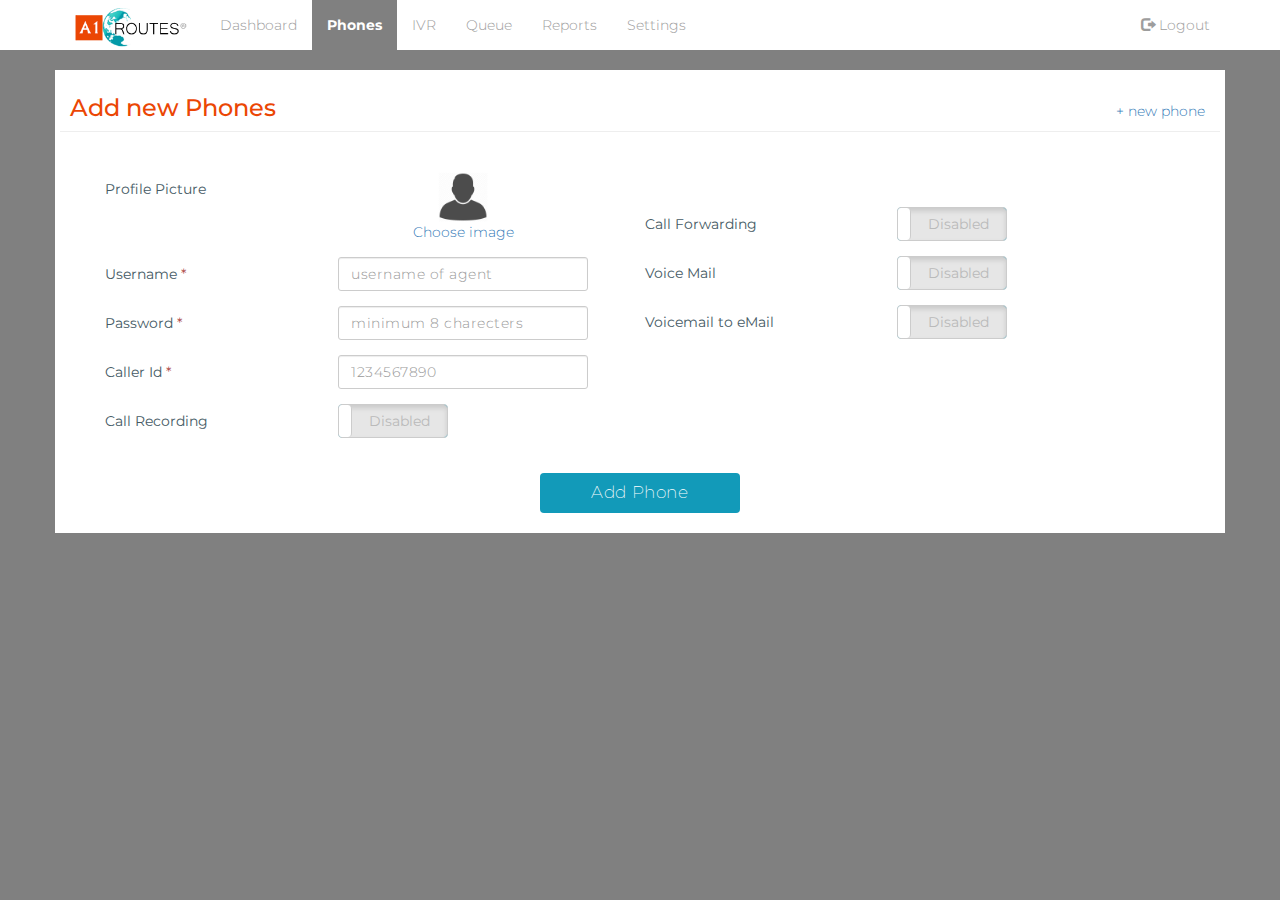
==== phones.html @ 90b737af "pbx-manager project." ====
<!DOCTYPE html>
<html lang="en">
   <head>
      <meta charset="utf-8">
      <meta name="viewport" content="width=device-width, initial-scale=1.0">
      <head>
         <title>PBX Phones</title>
         <link rel="stylesheet" type="text/css" href="assets/css/bootstrap.min.css" />
         <link rel="stylesheet" type="text/css" href="assets/font-awesome-5.0.8/css/fontawesome-all.css" />
         <link rel="stylesheet" type="text/css" href="assets/css/bootstrap-toggle.min.css"  />
         <link rel="stylesheet" type="text/css" href="assets/css/angular/angular-bootstrap-toggle.min.css" />
         <link rel="stylesheet" type="text/css" href="assets/css/base.css" />

   </head>
   <body ng-app="myAddNewPhoneApp" ng-controller="myAddNewPhoneCtrl">
      <nav class="navbar navbar-inverse navbar-default navbar-fixed-top">
         <div class="container">
            <div class="navbar-header">
               <button type="button" class="navbar-toggle" data-toggle="collapse" data-target="#myNavbar">
               <span class="icon-bar"></span>
               <span class="icon-bar"></span>
               <span class="icon-bar"></span>                        
               </button>
               <a class="navbar-brand" href="#">
               	<img src="assets/images/logo.png" alt="A1ROUTES" />
               </a>
            </div>
            <div class="collapse navbar-collapse" id="myNavbar">
               <ul class="nav navbar-nav">
                  <li><a href="javascript:void(0);">Dashboard</a></li>
                  <!-- <li class="dropdown">
                     <a class="dropdown-toggle" data-toggle="dropdown" href="#">Page 1 <span class="caret"></span></a>
                     <ul class="dropdown-menu">
                       <li><a href="#">Page 1-1</a></li>
                       <li><a href="#">Page 1-2</a></li>
                       <li><a href="#">Page 1-3</a></li>
                     </ul>
                     </li>
                     -->
                  <li class="active"><a href="javascript:void(0);">Phones</a></li>
                  <li><a href="javascript:void(0);">IVR</a></li>
                  <li><a href="javascript:void(0);">Queue</a></li>
                  <li><a href="javascript:void(0);">Reports</a></li>
                  <li><a href="javascript:void(0);">Settings</a></li>
               </ul>
               <ul class="nav navbar-nav navbar-right">
                  <!--<li><a href="#"><span class="glyphicon glyphicon-user"></span> Sign Up</a></li>-->                  
                  <li><a href="javascript:void(0);"><span class="glyphicon glyphicon-log-out"></span> Logout</a></li>
                  </ul>                  
            </div>
         </div>
      </nav>
      <div class="container content" >  
         <form class="form-horizontal" id="myNewPhoneForm" name="myNewPhoneForm" method="POST"  ng-submit="addNewPhone()" novalidate>                            
            <div class="row main-form">
               <div class="col-sm-12 first_tab">
                   <div class="card-title">
                     <h3 class="text_header_color">Add new Phones</h3>                      
                     <a href="javascript:void(0);" class="newphone" >+ new phone</a>
                  </div><hr>                 
               </div>      
              <div class="validationError">
                  <p id="Error" class="alert alert-danger fade in" style="">Please fill all requried field's (*).</p>
              </div> 
               <div class="col-sm-6 second_tab" >
                  <div class="form-group">
                     <label id="control-label" class="control-label col-sm-5" for="profile_picture" >Profile Picture</label>
                     <center>
                        <div class="col-sm-6">
                           <img src="assets/images/profile-pic.png" class="profile_picture" id="profile_picture" /><br> 
                           <input type="file"  id="my_profile_file" name="my_profile" id="my_profile" />
                           <a href="javascript:void(0);" id="profile_upload_link">Choose image</a>
                        </div>
                     </center>
                  </div>
                  <div class="form-group" ng-class="{ 'has-error' : myNewPhoneForm.username.$invalid && !myNewPhoneForm.username.$pristine }">
                     <label id="control-label" class="control-label col-sm-5" for="username"> Username <span style="color: #a94442;">*</span></label>
                     <div class="col-sm-6">
                        <input type="text" class="form-control" id="username" placeholder="username of agent" name="username" ng-model="data.username" required />
                     </div>
                  </div>
                  <div class="form-group" ng-class="{ 'has-error' : myNewPhoneForm.passwd.$invalid && !myNewPhoneForm.passwd.$pristine }">
                     <label id="control-label" class="control-label col-sm-5" for="passwd" >Password <span style="color: #a94442;">*</span></label>
                     <div class="col-sm-6">
                     <input type="password" class="form-control" id="passwd" placeholder="minimum 8 charecters" name="passwd" ng-model="data.passwd" required />
                     </div>
                  </div>
                  <div class="form-group" ng-class="{ 'has-error' : myNewPhoneForm.caller_id.$invalid && !myNewPhoneForm.caller_id.$pristine }">
                     <label id="control-label" class="control-label col-sm-5" for="caller_id" >Caller Id <span style="color: #a94442;">*</span></label>
                     <div class="col-sm-6">
                        <input type="text" class="form-control" id="caller_id" ng-model="data.caller_id" placeholder="1234567890" name="caller_id" min="0" required onkeypress="return isNumericValidation(event);" />
                     </div>
                  </div>
                  <div class="form-group">
                     <label id="control-label" class="control-label col-sm-5" for="call_recording" >Call Recording</label>
                     <div class="col-sm-6 toggle_call_recording">
                        <toggle  ng-model="data.call_recording" on="Enabled" off="Disabled"></toggle>                                                
                     </div>
                  </div>
               </div>
               <div class="col-sm-6 third_tab">
                  <div class="form-group">
                     <label id="control-label" class="control-label col-sm-5" for="call_forwarding" >Call Forwarding</label>
                     <div class="col-sm-6 toggle_call_forwarding">
                        <toggle  ng-model="data.call_forwarding" ng-click="showHideNumberForwarding = showHideNumberForwarding?false:true" on="Enabled" off="Disabled"></toggle>                                                                        
                     </div>
                  </div>
                  <div ng-show="showHideNumberForwarding" class="form-group"  ng-class="{ 'has-error' : myNewPhoneForm.forwarding_number.$invalid && !myNewPhoneForm.forwarding_number.$pristine }">                  	
                     <label id="control-label" class="control-label col-sm-5" for="forwarding_number" >Forwarding Number <span style="color: #a94442;">*</span></label>
                     <div class="col-sm-6">
                        <input type="text"  ng-required="data.call_forwarding" ng-model="data.forwarding_number" class="form-control" id="forwarding_number"  placeholder="1234567890" name="forwarding_number" onkeypress="return isNumericValidation(event);"   />                     
                     </div>
                  </div>
                  <div class="form-group">
                     <label id="control-label" class="control-label col-sm-5" for="voice_mail" >Voice Mail</label>
                     <div class="col-sm-6 toggle_voice_mail">
                        <toggle  ng-model="data.voice_mail"   on="Enabled" off="Disabled"></toggle>                                                                                                
                     </div>
                  </div>
                  <div class="form-group">                  	
                     <label id="control-label" class="control-label col-sm-5" for="voicemail_to_email" >Voicemail to eMail</label>
                     <div class="col-sm-6 toggle_voicemail_to_email">
                        <toggle  ng-model="data.voicemail_to_email" ng-click="showHideEmailAddress = showHideEmailAddress?false:true" on="Enabled" off="Disabled"></toggle>                                                                                                                        
                     </div>                 
                  </div>                  
                  <div  ng-show="showHideEmailAddress" class="form-group" ng-class="{ 'has-error' : myNewPhoneForm.email_id.$invalid && !myNewPhoneForm.email_id.$pristine }">                  	
                        <label id="control-label" class="control-label col-sm-5" for="email_id" >Email Address <span style="color: #a94442;">*</span></label>
                        <div class="col-sm-6">                          
                           <input type="email" ng-required="data.voicemail_to_email" ng-model="data.email_id" class="form-control" id="email_id"  placeholder="info@pbx.com" name="email_id"  />
                        </div>                 	 
                  </div>                 
               </div>
            </div>         

            <div class="row forth_tab text-align-center">            	
            	<div class="form-group">
                  <div class="col-12">
                  <center>   
                     <button type="submit" class="btn btnaddnewphone"  >Add Phone</button></center>
                  </div>
                </div>               
            </div>
         </form>
                

      </div>
      <script type="text/javascript" src="assets/js/jquery.min.js"></script>
      <script type="text/javascript" src="assets/js/bootstrap.min.js"></script>
      <script type="text/javascript" src="assets/js/bootstrap-toggle.min.js"></script>
      <script type="text/javascript" src="assets/js/angular/angular.min.js"></script>
      <script type="text/javascript" src="assets/js/angular/angular-bootstrap-toggle.min.js"></script>    
      <script type="text/javascript" src="assets/js/base.js"></script>
     
     <script type="text/javascript">    
      var addNewPhoneApp = angular.module('myAddNewPhoneApp', ['ui.toggle']);
      addNewPhoneApp.controller('myAddNewPhoneCtrl', function($scope) {                 
//$('#voicemail_to_email').change(function() {
  if($scope.showHideEmailAddress){
       //  if (this.checked) {
             $('#email_id').fadeIn('slow');
              //$('#emailid').removeAttr('disabled');
       //  } else {
           //  $('#email_id').fadeOut('slow');
              //$('#emailid').attr('disabled','');
           //  $('#emailid').val('');
       //  }
       }
//    });
       $scope.addNewPhone = function() {
           var post_data = $scope.data;    

           //console.log($scope.myLoginForm.$valid);
            if (!$scope.myNewPhoneForm.$valid) {
                 $('.alert-danger').show();
                console.log('error');
                //$("#divError").addClass("has-error"); 

                return false;
            }
            else
            {               
               //console.log( 'serialize: ' + $( '#myNewPhoneForm' ).serialize() );
              $('.alert-danger').hide();
                console.log('post data: ' , post_data);
                // $("#divError").removeClass("has-error");
                // var username = $scope.data.username;
                // var password = $scope.data.passwd;
                // if (username == "admin" && password == "admin")
                // {
                //      window.location.href = "phones.html";
                // } else {
                //     //alert('invalid username and password');
                //     $('#loginError').show();
                // }                
            }
        }
    });
     </script>
   </body>
</html>
---- assets/css/base.css ----
@import url("https://fonts.googleapis.com/css?family=Montserrat:300,400,500,600,700");
 html, body {
     overflow-x: hidden;
     font-family: "Montserrat", sans-serif;
     font-weight: 300;
     color: #000;
     background:gray;
     -webkit-background-size: cover;
     -moz-background-size: cover;
     -o-background-size: cover;
     background-size: cover;
     height: 100%;
     width: 100%;
}
 .navbar{
     border-radius: 0px;
     margin: 0px;
}
 .navbar-default{
     background-color:#fff;
     border:none;
}
 .navbar-inverse .navbar-toggle .icon-bar{
     background-color: #000;
}
 .navbar-inverse .navbar-toggle:focus, .navbar-inverse .navbar-toggle:hover{
     background-color: #f1f1f1;
     color: #eb4604;
}
 .navbar-inverse .navbar-nav > .active > a, .navbar-inverse .navbar-nav > .active > a:focus, .navbar-inverse .navbar-nav > .active > a:hover{
     background-color: gray;
     font-weight: bold;
}
 .navbar-inverse .navbar-nav > li > a:focus, .navbar-inverse .navbar-nav > li > a:hover{
     color: #eb4604;
}

 .navbar-brand img{
     max-width: 120px;
     margin-top: -7px;
}

.content{
     margin-top: 70px;
     color: #455a64;
}

 .profile_picture{
     height:50px;
     width:50x;
}
 .card-title h3{
     margin-left: 10px;
     margin-bottom: -10px;
}
 .card-title a{
     float: right;
     margin-top: -15px;
     margin-right: 10px;
}
 .first_tab a:hover{
     color: #129ab9;
}
 .form-group{
     margin-top: 10px;
}
 #control-label{
     text-align: left;
     font-weight: normal;
}
 .first_tab, .second_tab, .third_tab, .forth_tab, .newphone{
     background-color: #fff;
     padding:5px;
     height: auto;
}
 .second_tab{
     padding-left: 50px;
height: 301px;
}
 .third_tab{
     padding-top: 40px;
     height: 301px;
}
#my_profile_file{
    display: none;
}
#profile_upload_link:hover{
    color: #ea4503;
}
 .btnaddnewphone{
     width: 200px;
     font-family: "Montserrat", sans-serif;
     font-size: 1.2em;
     height: 40px;
     letter-spacing: 0.6px;
     color: #fff;
     font-weight: 200;
     background-color: #129ab9;
     transition: all 0.3s ease-in;
}

 .btnaddnewphone:hover{
     background-color: #ea4503;
     color: #fff;
     transition: all 0.3s ease-in;
}

.btnaddnewphone.focus, .btnaddnewphone:focus, .btnaddnewphone:hover{
    color: #fff !important;
    transition: all 0.3s ease-in;
}
 .form-control{
     border-radius: 3px;
     letter-spacing: 0.5px;
}
 #number_forwarding, #emailaddress{
     display: none;
}
 .text_header_color {
     color: #eb4604;
}
 .card-title{
     margin-bottom: 20px;
}
.validationError{
    margin-bottom: -23px;
    margin-top: 84px;
}
.validationError p{ 
    text-align: center;
    display: none;
}
 @media screen and (max-width: 768px){
     .content{
         margin:55px 10px 10px 10px;
    }
     .card-title h3{
         font-size: 1.0em;
    }
     .card-title a{
         font-size: 0.8em;
         margin-top: -10px;
    }
    .first_tab{
        margin-bottom:  -85px;
    }
     .second_tab, .third_tab{
         padding-left:20px;
         padding-right:20px;
         height: auto;
    }
     .third_tab{
         height: auto;
         margin-top: -20px;
         padding-top: 0px;
    }
    .toggle_call_recording, .toggle_call_forwarding, .toggle_voice_mail, .toggle_voicemail_to_email{
         display: inline;
         float: right;
    }
    
     .btnaddnewphone{
         width: 200px;
         font-size: 1.0em;
         height: 30px;
    }
    
    .validationError p{
        margin-top: -85px;
    }
    
}

@media screen and (max-width: 360px){
    .toggle_voicemail_to_email{
        margin-top: -25px;
    }
}
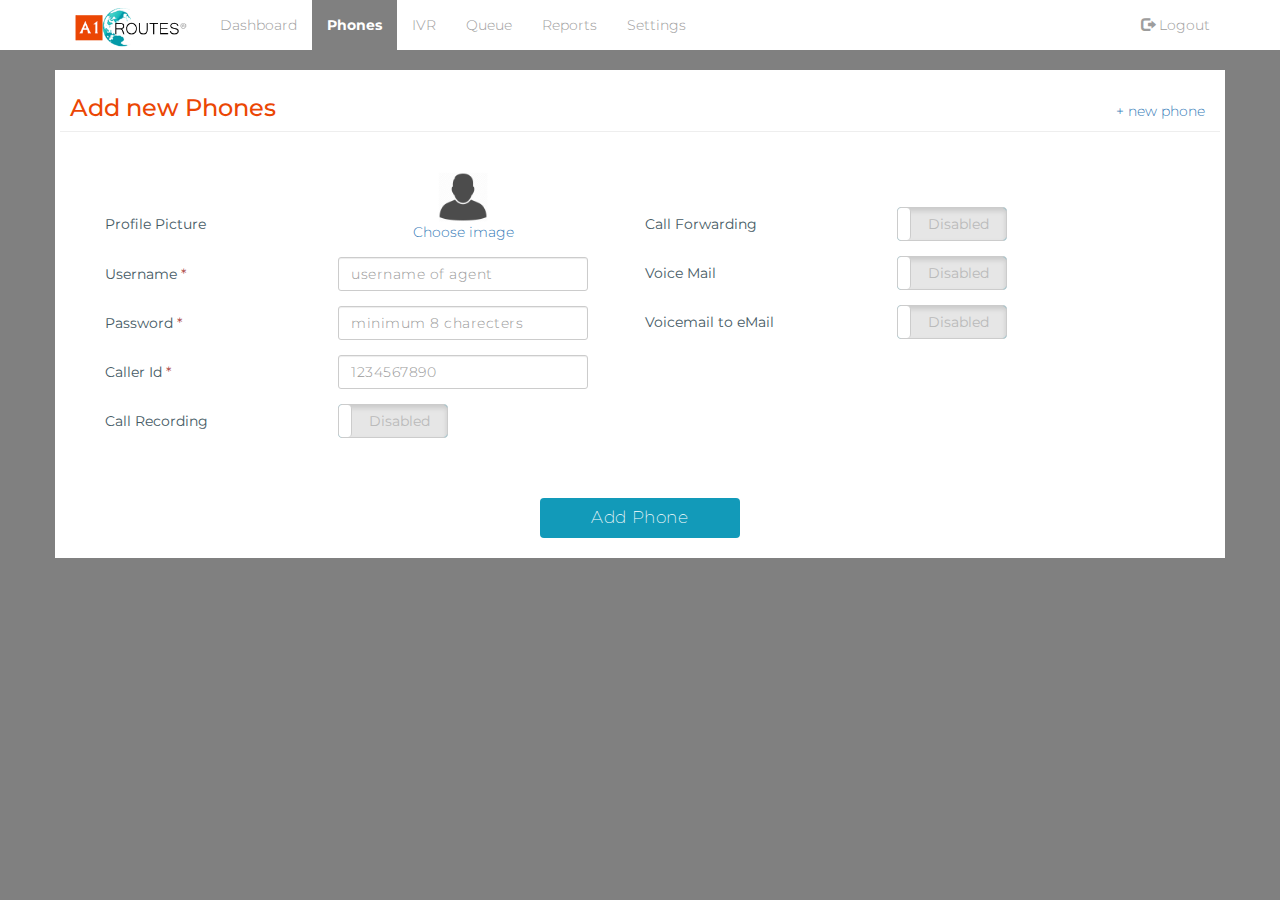
==== commit 34e6ed21: "Phones page image uploading contd..." ====
--- a/phones.html
+++ b/phones.html
@@ -51,7 +51,7 @@
          </div>
       </nav>
       <div class="container content" >  
-         <form class="form-horizontal" id="myNewPhoneForm" name="myNewPhoneForm" method="POST"  ng-submit="addNewPhone()" novalidate>                            
+         <form class="form-horizontal" id="myNewPhoneForm" enctype="multipart/form-data" name="myNewPhoneForm" method="POST"  ng-submit="addNewPhone()" novalidate>
             <div class="row main-form">
                <div class="col-sm-12 first_tab">
                    <div class="card-title">
@@ -60,15 +60,18 @@
                   </div><hr>                 
                </div>      
               <div class="validationError">
-                  <p id="Error" class="alert alert-danger fade in" style="">Please fill all requried field's (*).</p>
-              </div> 
+                  <p  class="alert alert-danger fade in">Please fill all requried field's (*).</p>
+              </div>
+
+
                <div class="col-sm-6 second_tab" >
+
                   <div class="form-group">
-                     <label id="control-label" class="control-label col-sm-5" for="profile_picture" >Profile Picture</label>
+                     <label id="control-label" class="control-label col-sm-5 profile_label"" for="profile_picture" >Profile Picture</label>
                      <center>
                         <div class="col-sm-6">
                            <img src="assets/images/profile-pic.png" class="profile_picture" id="profile_picture" /><br> 
-                           <input type="file"  id="my_profile_file" name="my_profile" id="my_profile" />
+                           <input type="file" ng-model="my_profile_file" valid-file upload="uploadFile(file)" onchange="readURL(this);"  id="my_profile_file" name="my_profile_file"  accept="image/gif, image/jpeg, image/jpg, image/png" />
                            <a href="javascript:void(0);" id="profile_upload_link">Choose image</a>
                         </div>
                      </center>
@@ -150,52 +153,7 @@
       <script type="text/javascript" src="assets/js/angular/angular.min.js"></script>
       <script type="text/javascript" src="assets/js/angular/angular-bootstrap-toggle.min.js"></script>    
       <script type="text/javascript" src="assets/js/base.js"></script>
-     
-     <script type="text/javascript">    
-      var addNewPhoneApp = angular.module('myAddNewPhoneApp', ['ui.toggle']);
-      addNewPhoneApp.controller('myAddNewPhoneCtrl', function($scope) {                 
-//$('#voicemail_to_email').change(function() {
-  if($scope.showHideEmailAddress){
-       //  if (this.checked) {
-             $('#email_id').fadeIn('slow');
-              //$('#emailid').removeAttr('disabled');
-       //  } else {
-           //  $('#email_id').fadeOut('slow');
-              //$('#emailid').attr('disabled','');
-           //  $('#emailid').val('');
-       //  }
-       }
-//    });
-       $scope.addNewPhone = function() {
-           var post_data = $scope.data;    
 
-           //console.log($scope.myLoginForm.$valid);
-            if (!$scope.myNewPhoneForm.$valid) {
-                 $('.alert-danger').show();
-                console.log('error');
-                //$("#divError").addClass("has-error"); 
-
-                return false;
-            }
-            else
-            {               
-               //console.log( 'serialize: ' + $( '#myNewPhoneForm' ).serialize() );
-              $('.alert-danger').hide();
-                console.log('post data: ' , post_data);
-                // $("#divError").removeClass("has-error");
-                // var username = $scope.data.username;
-                // var password = $scope.data.passwd;
-                // if (username == "admin" && password == "admin")
-                // {
-                //      window.location.href = "phones.html";
-                // } else {
-                //     //alert('invalid username and password');
-                //     $('#loginError').show();
-                // }                
-            }
-        }
-    });
-     </script>
    </body>
 </html>
 
--- a/assets/css/base.css
+++ b/assets/css/base.css
@@ -44,8 +44,10 @@
      margin-top: 70px;
      color: #455a64;
 }
-
- .profile_picture{
+.profile_label{
+    margin-top: 35px;
+}
+.profile_picture{
      height:50px;
      width:50x;
 }
@@ -75,11 +77,14 @@
 }
  .second_tab{
      padding-left: 50px;
-height: 301px;
+     height: 301px;
 }
  .third_tab{
      padding-top: 40px;
      height: 301px;
+}
+.forth_tab{
+    padding-top: 30px;
 }
 #my_profile_file{
     display: none;
@@ -89,7 +94,7 @@
 }
  .btnaddnewphone{
      width: 200px;
-     font-family: "Montserrat", sans-serif;
+     font-family: "Montserrat", sans-serif !important;
      font-size: 1.2em;
      height: 40px;
      letter-spacing: 0.6px;
@@ -98,13 +103,11 @@
      background-color: #129ab9;
      transition: all 0.3s ease-in;
 }
-
  .btnaddnewphone:hover{
      background-color: #ea4503;
      color: #fff;
      transition: all 0.3s ease-in;
 }
-
 .btnaddnewphone.focus, .btnaddnewphone:focus, .btnaddnewphone:hover{
     color: #fff !important;
     transition: all 0.3s ease-in;
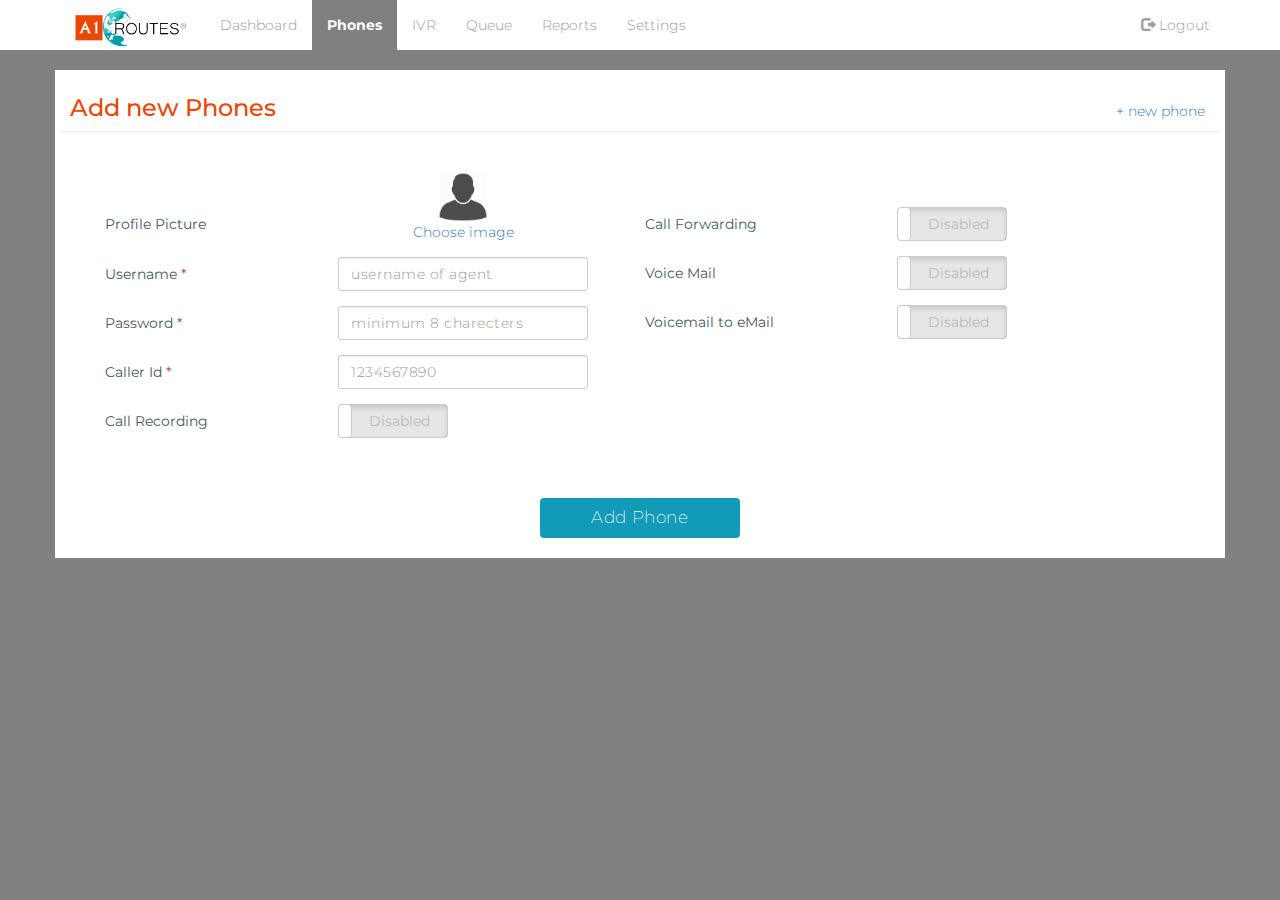
==== commit c2551e40: "PBX OWOOJKDSOD" ====
--- a/phones.html
+++ b/phones.html
@@ -1,159 +1,159 @@
-<!DOCTYPE html>
-<html lang="en">
-   <head>
-      <meta charset="utf-8">
-      <meta name="viewport" content="width=device-width, initial-scale=1.0">
-      <head>
-         <title>PBX Phones</title>
-         <link rel="stylesheet" type="text/css" href="assets/css/bootstrap.min.css" />
-         <link rel="stylesheet" type="text/css" href="assets/font-awesome-5.0.8/css/fontawesome-all.css" />
-         <link rel="stylesheet" type="text/css" href="assets/css/bootstrap-toggle.min.css"  />
-         <link rel="stylesheet" type="text/css" href="assets/css/angular/angular-bootstrap-toggle.min.css" />
-         <link rel="stylesheet" type="text/css" href="assets/css/base.css" />
-
-   </head>
-   <body ng-app="myAddNewPhoneApp" ng-controller="myAddNewPhoneCtrl">
-      <nav class="navbar navbar-inverse navbar-default navbar-fixed-top">
-         <div class="container">
-            <div class="navbar-header">
-               <button type="button" class="navbar-toggle" data-toggle="collapse" data-target="#myNavbar">
-               <span class="icon-bar"></span>
-               <span class="icon-bar"></span>
-               <span class="icon-bar"></span>                        
-               </button>
-               <a class="navbar-brand" href="#">
-               	<img src="assets/images/logo.png" alt="A1ROUTES" />
-               </a>
-            </div>
-            <div class="collapse navbar-collapse" id="myNavbar">
-               <ul class="nav navbar-nav">
-                  <li><a href="javascript:void(0);">Dashboard</a></li>
-                  <!-- <li class="dropdown">
-                     <a class="dropdown-toggle" data-toggle="dropdown" href="#">Page 1 <span class="caret"></span></a>
-                     <ul class="dropdown-menu">
-                       <li><a href="#">Page 1-1</a></li>
-                       <li><a href="#">Page 1-2</a></li>
-                       <li><a href="#">Page 1-3</a></li>
-                     </ul>
-                     </li>
-                     -->
-                  <li class="active"><a href="javascript:void(0);">Phones</a></li>
-                  <li><a href="javascript:void(0);">IVR</a></li>
-                  <li><a href="javascript:void(0);">Queue</a></li>
-                  <li><a href="javascript:void(0);">Reports</a></li>
-                  <li><a href="javascript:void(0);">Settings</a></li>
-               </ul>
-               <ul class="nav navbar-nav navbar-right">
-                  <!--<li><a href="#"><span class="glyphicon glyphicon-user"></span> Sign Up</a></li>-->                  
-                  <li><a href="javascript:void(0);"><span class="glyphicon glyphicon-log-out"></span> Logout</a></li>
-                  </ul>                  
-            </div>
-         </div>
-      </nav>
-      <div class="container content" >  
-         <form class="form-horizontal" id="myNewPhoneForm" enctype="multipart/form-data" name="myNewPhoneForm" method="POST"  ng-submit="addNewPhone()" novalidate>
-            <div class="row main-form">
-               <div class="col-sm-12 first_tab">
-                   <div class="card-title">
-                     <h3 class="text_header_color">Add new Phones</h3>                      
-                     <a href="javascript:void(0);" class="newphone" >+ new phone</a>
-                  </div><hr>                 
-               </div>      
-              <div class="validationError">
-                  <p  class="alert alert-danger fade in">Please fill all requried field's (*).</p>
-              </div>
-
-
-               <div class="col-sm-6 second_tab" >
-
-                  <div class="form-group">
-                     <label id="control-label" class="control-label col-sm-5 profile_label"" for="profile_picture" >Profile Picture</label>
-                     <center>
-                        <div class="col-sm-6">
-                           <img src="assets/images/profile-pic.png" class="profile_picture" id="profile_picture" /><br> 
-                           <input type="file" ng-model="my_profile_file" valid-file upload="uploadFile(file)" onchange="readURL(this);"  id="my_profile_file" name="my_profile_file"  accept="image/gif, image/jpeg, image/jpg, image/png" />
-                           <a href="javascript:void(0);" id="profile_upload_link">Choose image</a>
-                        </div>
-                     </center>
-                  </div>
-                  <div class="form-group" ng-class="{ 'has-error' : myNewPhoneForm.username.$invalid && !myNewPhoneForm.username.$pristine }">
-                     <label id="control-label" class="control-label col-sm-5" for="username"> Username <span style="color: #a94442;">*</span></label>
-                     <div class="col-sm-6">
-                        <input type="text" class="form-control" id="username" placeholder="username of agent" name="username" ng-model="data.username" required />
-                     </div>
-                  </div>
-                  <div class="form-group" ng-class="{ 'has-error' : myNewPhoneForm.passwd.$invalid && !myNewPhoneForm.passwd.$pristine }">
-                     <label id="control-label" class="control-label col-sm-5" for="passwd" >Password <span style="color: #a94442;">*</span></label>
-                     <div class="col-sm-6">
-                     <input type="password" class="form-control" id="passwd" placeholder="minimum 8 charecters" name="passwd" ng-model="data.passwd" required />
-                     </div>
-                  </div>
-                  <div class="form-group" ng-class="{ 'has-error' : myNewPhoneForm.caller_id.$invalid && !myNewPhoneForm.caller_id.$pristine }">
-                     <label id="control-label" class="control-label col-sm-5" for="caller_id" >Caller Id <span style="color: #a94442;">*</span></label>
-                     <div class="col-sm-6">
-                        <input type="text" class="form-control" id="caller_id" ng-model="data.caller_id" placeholder="1234567890" name="caller_id" min="0" required onkeypress="return isNumericValidation(event);" />
-                     </div>
-                  </div>
-                  <div class="form-group">
-                     <label id="control-label" class="control-label col-sm-5" for="call_recording" >Call Recording</label>
-                     <div class="col-sm-6 toggle_call_recording">
-                        <toggle  ng-model="data.call_recording" on="Enabled" off="Disabled"></toggle>                                                
-                     </div>
-                  </div>
-               </div>
-               <div class="col-sm-6 third_tab">
-                  <div class="form-group">
-                     <label id="control-label" class="control-label col-sm-5" for="call_forwarding" >Call Forwarding</label>
-                     <div class="col-sm-6 toggle_call_forwarding">
-                        <toggle  ng-model="data.call_forwarding" ng-click="showHideNumberForwarding = showHideNumberForwarding?false:true" on="Enabled" off="Disabled"></toggle>                                                                        
-                     </div>
-                  </div>
-                  <div ng-show="showHideNumberForwarding" class="form-group"  ng-class="{ 'has-error' : myNewPhoneForm.forwarding_number.$invalid && !myNewPhoneForm.forwarding_number.$pristine }">                  	
-                     <label id="control-label" class="control-label col-sm-5" for="forwarding_number" >Forwarding Number <span style="color: #a94442;">*</span></label>
-                     <div class="col-sm-6">
-                        <input type="text"  ng-required="data.call_forwarding" ng-model="data.forwarding_number" class="form-control" id="forwarding_number"  placeholder="1234567890" name="forwarding_number" onkeypress="return isNumericValidation(event);"   />                     
-                     </div>
-                  </div>
-                  <div class="form-group">
-                     <label id="control-label" class="control-label col-sm-5" for="voice_mail" >Voice Mail</label>
-                     <div class="col-sm-6 toggle_voice_mail">
-                        <toggle  ng-model="data.voice_mail"   on="Enabled" off="Disabled"></toggle>                                                                                                
-                     </div>
-                  </div>
-                  <div class="form-group">                  	
-                     <label id="control-label" class="control-label col-sm-5" for="voicemail_to_email" >Voicemail to eMail</label>
-                     <div class="col-sm-6 toggle_voicemail_to_email">
-                        <toggle  ng-model="data.voicemail_to_email" ng-click="showHideEmailAddress = showHideEmailAddress?false:true" on="Enabled" off="Disabled"></toggle>                                                                                                                        
-                     </div>                 
-                  </div>                  
-                  <div  ng-show="showHideEmailAddress" class="form-group" ng-class="{ 'has-error' : myNewPhoneForm.email_id.$invalid && !myNewPhoneForm.email_id.$pristine }">                  	
-                        <label id="control-label" class="control-label col-sm-5" for="email_id" >Email Address <span style="color: #a94442;">*</span></label>
-                        <div class="col-sm-6">                          
-                           <input type="email" ng-required="data.voicemail_to_email" ng-model="data.email_id" class="form-control" id="email_id"  placeholder="info@pbx.com" name="email_id"  />
-                        </div>                 	 
-                  </div>                 
-               </div>
-            </div>         
-
-            <div class="row forth_tab text-align-center">            	
-            	<div class="form-group">
-                  <div class="col-12">
-                  <center>   
-                     <button type="submit" class="btn btnaddnewphone"  >Add Phone</button></center>
-                  </div>
-                </div>               
-            </div>
-         </form>
-                
-
-      </div>
-      <script type="text/javascript" src="assets/js/jquery.min.js"></script>
-      <script type="text/javascript" src="assets/js/bootstrap.min.js"></script>
-      <script type="text/javascript" src="assets/js/bootstrap-toggle.min.js"></script>
-      <script type="text/javascript" src="assets/js/angular/angular.min.js"></script>
-      <script type="text/javascript" src="assets/js/angular/angular-bootstrap-toggle.min.js"></script>    
-      <script type="text/javascript" src="assets/js/base.js"></script>
-
-   </body>
-</html>
-
+<!DOCTYPE html>
+<html lang="en">
+   <head>
+      <meta charset="utf-8">
+      <meta name="viewport" content="width=device-width, initial-scale=1.0">
+      <head>
+         <title>PBX Phones</title>
+         <link rel="stylesheet" type="text/css" href="assets/css/bootstrap.min.css" />
+         <link rel="stylesheet" type="text/css" href="assets/font-awesome-5.0.8/css/fontawesome-all.css" />
+         <link rel="stylesheet" type="text/css" href="assets/css/bootstrap-toggle.min.css"  />
+         <link rel="stylesheet" type="text/css" href="assets/css/angular/angular-bootstrap-toggle.min.css" />
+         <link rel="stylesheet" type="text/css" href="assets/css/base.css" />
+
+   </head>
+   <body ng-app="myAddNewPhoneApp" ng-controller="myAddNewPhoneCtrl">
+      <nav class="navbar navbar-inverse navbar-default navbar-fixed-top">
+         <div class="container">
+            <div class="navbar-header">
+               <button type="button" class="navbar-toggle" data-toggle="collapse" data-target="#myNavbar">
+               <span class="icon-bar"></span>
+               <span class="icon-bar"></span>
+               <span class="icon-bar"></span>                        
+               </button>
+               <a class="navbar-brand" href="#">
+               	<img src="assets/images/logo.png" alt="A1ROUTES" />
+               </a>
+            </div>
+            <div class="collapse navbar-collapse" id="myNavbar">
+               <ul class="nav navbar-nav">
+                  <li><a href="javascript:void(0);">Dashboard</a></li>
+                  <!-- <li class="dropdown">
+                     <a class="dropdown-toggle" data-toggle="dropdown" href="#">Page 1 <span class="caret"></span></a>
+                     <ul class="dropdown-menu">
+                       <li><a href="#">Page 1-1</a></li>
+                       <li><a href="#">Page 1-2</a></li>
+                       <li><a href="#">Page 1-3</a></li>
+                     </ul>
+                     </li>
+                     -->
+                  <li class="active"><a href="javascript:void(0);">Phones</a></li>
+                  <li><a href="javascript:void(0);">IVR</a></li>
+                  <li><a href="javascript:void(0);">Queue</a></li>
+                  <li><a href="javascript:void(0);">Reports</a></li>
+                  <li><a href="javascript:void(0);">Settings</a></li>
+               </ul>
+               <ul class="nav navbar-nav navbar-right">
+                  <!--<li><a href="#"><span class="glyphicon glyphicon-user"></span> Sign Up</a></li>-->                  
+                  <li><a href="javascript:void(0);"><span class="glyphicon glyphicon-log-out"></span> Logout</a></li>
+                  </ul>                  
+            </div>
+         </div>
+      </nav>
+      <div class="container content" >  
+         <form class="form-horizontal" id="myNewPhoneForm" enctype="multipart/form-data" name="myNewPhoneForm" method="POST"  ng-submit="addNewPhone()" novalidate>
+            <div class="row main-form">
+               <div class="col-sm-12 first_tab">
+                   <div class="card-title">
+                     <h3 class="text_header_color">Add new Phones</h3>                      
+                     <a href="javascript:void(0);" class="newphone" >+ new phone</a>
+                  </div><hr>                 
+               </div>      
+              <div class="validationError">
+                  <p  class="alert alert-danger fade in">Please fill all requried field's (*).</p>
+              </div>
+
+
+               <div class="col-sm-6 second_tab" >
+
+                  <div class="form-group">
+                     <label id="control-label" class="control-label col-sm-5 profile_label" for="profile_picture" >Profile Picture</label>
+                     <center>
+                        <div class="col-sm-6">
+                           <img src="assets/images/profile-pic.png" class="profile_picture" id="profile_picture" /><br> 
+                           <input type="file" ng-model="data.my_profile_file"  onchange="readURL(this);"  id="my_profile_file" name="my_profile_file"  accept="image/gif, image/jpeg, image/jpg, image/png" />
+                           <a href="javascript:void(0);" id="profile_upload_link">Choose image</a>
+                        </div>
+                     </center>
+                  </div>
+                  <div class="form-group" ng-class="{ 'has-error' : myNewPhoneForm.username.$invalid && !myNewPhoneForm.username.$pristine }">
+                     <label id="control-label" class="control-label col-sm-5" for="username"> Username <span style="color: #a94442;">*</span></label>
+                     <div class="col-sm-6">
+                        <input type="text" class="form-control" id="username" placeholder="username of agent" name="username" ng-model="data.username" required />
+                     </div>
+                  </div>
+                  <div class="form-group" ng-class="{ 'has-error' : myNewPhoneForm.passwd.$invalid && !myNewPhoneForm.passwd.$pristine }">
+                     <label id="control-label" class="control-label col-sm-5" for="passwd" >Password <span style="color: #a94442;">*</span></label>
+                     <div class="col-sm-6">
+                     <input type="password" class="form-control" id="passwd" placeholder="minimum 8 charecters" name="passwd" ng-model="data.passwd" required />
+                     </div>
+                  </div>
+                  <div class="form-group" ng-class="{ 'has-error' : myNewPhoneForm.caller_id.$invalid && !myNewPhoneForm.caller_id.$pristine }">
+                     <label id="control-label" class="control-label col-sm-5" for="caller_id" >Caller Id <span style="color: #a94442;">*</span></label>
+                     <div class="col-sm-6">
+                        <input type="text" class="form-control" id="caller_id" ng-model="data.caller_id" placeholder="1234567890" name="caller_id" min="0" required onkeypress="return isNumericValidation(event);" />
+                     </div>
+                  </div>
+                  <div class="form-group">
+                     <label id="control-label" class="control-label col-sm-5" for="call_recording" >Call Recording</label>
+                     <div class="col-sm-6 toggle_call_recording">
+                        <toggle  ng-model="data.call_recording" on="Enabled" off="Disabled"></toggle>                                                
+                     </div>
+                  </div>
+               </div>
+               <div class="col-sm-6 third_tab">
+                  <div class="form-group">
+                     <label id="control-label" class="control-label col-sm-5" for="call_forwarding" >Call Forwarding</label>
+                     <div class="col-sm-6 toggle_call_forwarding">
+                        <toggle  ng-model="data.call_forwarding" ng-click="showHideNumberForwarding = showHideNumberForwarding?false:true" on="Enabled" off="Disabled"></toggle>                                                                        
+                     </div>
+                  </div>
+                  <div ng-show="showHideNumberForwarding" class="form-group"  ng-class="{ 'has-error' : myNewPhoneForm.forwarding_number.$invalid && !myNewPhoneForm.forwarding_number.$pristine }">                  	
+                     <label id="control-label" class="control-label col-sm-5" for="forwarding_number" >Forwarding Number <span style="color: #a94442;">*</span></label>
+                     <div class="col-sm-6">
+                        <input type="text"  ng-required="data.call_forwarding" ng-model="data.forwarding_number" class="form-control" id="forwarding_number"  placeholder="1234567890" name="forwarding_number" onkeypress="return isNumericValidation(event);"   />                     
+                     </div>
+                  </div>
+                  <div class="form-group">
+                     <label id="control-label" class="control-label col-sm-5" for="voice_mail" >Voice Mail</label>
+                     <div class="col-sm-6 toggle_voice_mail">
+                        <toggle  ng-model="data.voice_mail"   on="Enabled" off="Disabled"></toggle>                                                                                                
+                     </div>
+                  </div>
+                  <div class="form-group">                  	
+                     <label id="control-label" class="control-label col-sm-5" for="voicemail_to_email" >Voicemail to eMail</label>
+                     <div class="col-sm-6 toggle_voicemail_to_email">
+                        <toggle  ng-model="data.voicemail_to_email" ng-click="showHideEmailAddress = showHideEmailAddress?false:true" on="Enabled" off="Disabled"></toggle>                                                                                                                        
+                     </div>                 
+                  </div>                  
+                  <div  ng-show="showHideEmailAddress" class="form-group" ng-class="{ 'has-error' : myNewPhoneForm.email_id.$invalid && !myNewPhoneForm.email_id.$pristine }">                  	
+                        <label id="control-label" class="control-label col-sm-5" for="email_id" >Email Address <span style="color: #a94442;">*</span></label>
+                        <div class="col-sm-6">                          
+                           <input type="email" ng-required="data.voicemail_to_email" ng-model="data.email_id" class="form-control" id="email_id"  placeholder="info@pbx.com" name="email_id"  />
+                        </div>                 	 
+                  </div>                 
+               </div>
+            </div>         
+
+            <div class="row forth_tab text-align-center">            	
+            	<div class="form-group">
+                  <div class="col-12">
+                  <center>   
+                     <button type="submit" class="btn btnaddnewphone"  >Add Phone</button></center>
+                  </div>
+                </div>               
+            </div>
+         </form>
+                
+
+      </div>
+      <script type="text/javascript" src="assets/js/jquery.min.js"></script>
+      <script type="text/javascript" src="assets/js/bootstrap.min.js"></script>
+      <script type="text/javascript" src="assets/js/bootstrap-toggle.min.js"></script>
+      <script type="text/javascript" src="assets/js/angular/angular.min.js"></script>
+      <script type="text/javascript" src="assets/js/angular/angular-bootstrap-toggle.min.js"></script>    
+      <script type="text/javascript" src="assets/js/base.js"></script>
+
+   </body>
+</html>
+
--- a/assets/css/base.css
+++ b/assets/css/base.css
@@ -1,181 +1,181 @@
- @import url("https://fonts.googleapis.com/css?family=Montserrat:300,400,500,600,700");
- html, body {
-     overflow-x: hidden;
-     font-family: "Montserrat", sans-serif;
-     font-weight: 300;
-     color: #000;
-     background:gray;
-     -webkit-background-size: cover;
-     -moz-background-size: cover;
-     -o-background-size: cover;
-     background-size: cover;
-     height: 100%;
-     width: 100%;
-}
- .navbar{
-     border-radius: 0px;
-     margin: 0px;
-}
- .navbar-default{
-     background-color:#fff;
-     border:none;
-}
- .navbar-inverse .navbar-toggle .icon-bar{
-     background-color: #000;
-}
- .navbar-inverse .navbar-toggle:focus, .navbar-inverse .navbar-toggle:hover{
-     background-color: #f1f1f1;
-     color: #eb4604;
-}
- .navbar-inverse .navbar-nav > .active > a, .navbar-inverse .navbar-nav > .active > a:focus, .navbar-inverse .navbar-nav > .active > a:hover{
-     background-color: gray;
-     font-weight: bold;
-}
- .navbar-inverse .navbar-nav > li > a:focus, .navbar-inverse .navbar-nav > li > a:hover{
-     color: #eb4604;
-}
-
- .navbar-brand img{
-     max-width: 120px;
-     margin-top: -7px;
-}
-
-.content{
-     margin-top: 70px;
-     color: #455a64;
-}
-.profile_label{
-    margin-top: 35px;
-}
-.profile_picture{
-     height:50px;
-     width:50x;
-}
- .card-title h3{
-     margin-left: 10px;
-     margin-bottom: -10px;
-}
- .card-title a{
-     float: right;
-     margin-top: -15px;
-     margin-right: 10px;
-}
- .first_tab a:hover{
-     color: #129ab9;
-}
- .form-group{
-     margin-top: 10px;
-}
- #control-label{
-     text-align: left;
-     font-weight: normal;
-}
- .first_tab, .second_tab, .third_tab, .forth_tab, .newphone{
-     background-color: #fff;
-     padding:5px;
-     height: auto;
-}
- .second_tab{
-     padding-left: 50px;
-     height: 301px;
-}
- .third_tab{
-     padding-top: 40px;
-     height: 301px;
-}
-.forth_tab{
-    padding-top: 30px;
-}
-#my_profile_file{
-    display: none;
-}
-#profile_upload_link:hover{
-    color: #ea4503;
-}
- .btnaddnewphone{
-     width: 200px;
-     font-family: "Montserrat", sans-serif !important;
-     font-size: 1.2em;
-     height: 40px;
-     letter-spacing: 0.6px;
-     color: #fff;
-     font-weight: 200;
-     background-color: #129ab9;
-     transition: all 0.3s ease-in;
-}
- .btnaddnewphone:hover{
-     background-color: #ea4503;
-     color: #fff;
-     transition: all 0.3s ease-in;
-}
-.btnaddnewphone.focus, .btnaddnewphone:focus, .btnaddnewphone:hover{
-    color: #fff !important;
-    transition: all 0.3s ease-in;
-}
- .form-control{
-     border-radius: 3px;
-     letter-spacing: 0.5px;
-}
- #number_forwarding, #emailaddress{
-     display: none;
-}
- .text_header_color {
-     color: #eb4604;
-}
- .card-title{
-     margin-bottom: 20px;
-}
-.validationError{
-    margin-bottom: -23px;
-    margin-top: 84px;
-}
-.validationError p{ 
-    text-align: center;
-    display: none;
-}
- @media screen and (max-width: 768px){
-     .content{
-         margin:55px 10px 10px 10px;
-    }
-     .card-title h3{
-         font-size: 1.0em;
-    }
-     .card-title a{
-         font-size: 0.8em;
-         margin-top: -10px;
-    }
-    .first_tab{
-        margin-bottom:  -85px;
-    }
-     .second_tab, .third_tab{
-         padding-left:20px;
-         padding-right:20px;
-         height: auto;
-    }
-     .third_tab{
-         height: auto;
-         margin-top: -20px;
-         padding-top: 0px;
-    }
-    .toggle_call_recording, .toggle_call_forwarding, .toggle_voice_mail, .toggle_voicemail_to_email{
-         display: inline;
-         float: right;
-    }
-    
-     .btnaddnewphone{
-         width: 200px;
-         font-size: 1.0em;
-         height: 30px;
-    }
-    
-    .validationError p{
-        margin-top: -85px;
-    }
-    
-}
-
-@media screen and (max-width: 360px){
-    .toggle_voicemail_to_email{
-        margin-top: -25px;
-    }
+ @import url("https://fonts.googleapis.com/css?family=Montserrat:300,400,500,600,700");
+ html, body {
+     overflow-x: hidden;
+     font-family: "Montserrat", sans-serif;
+     font-weight: 300;
+     color: #000;
+     background:gray;
+     -webkit-background-size: cover;
+     -moz-background-size: cover;
+     -o-background-size: cover;
+     background-size: cover;
+     height: 100%;
+     width: 100%;
+}
+ .navbar{
+     border-radius: 0px;
+     margin: 0px;
+}
+ .navbar-default{
+     background-color:#fff;
+     border:none;
+}
+ .navbar-inverse .navbar-toggle .icon-bar{
+     background-color: #000;
+}
+ .navbar-inverse .navbar-toggle:focus, .navbar-inverse .navbar-toggle:hover{
+     background-color: #f1f1f1;
+     color: #eb4604;
+}
+ .navbar-inverse .navbar-nav > .active > a, .navbar-inverse .navbar-nav > .active > a:focus, .navbar-inverse .navbar-nav > .active > a:hover{
+     background-color: gray;
+     font-weight: bold;
+}
+ .navbar-inverse .navbar-nav > li > a:focus, .navbar-inverse .navbar-nav > li > a:hover{
+     color: #eb4604;
+}
+
+ .navbar-brand img{
+     max-width: 120px;
+     margin-top: -7px;
+}
+
+.content{
+     margin-top: 70px;
+     color: #455a64;
+}
+.profile_label{
+    margin-top: 35px;
+}
+.profile_picture{
+     height:50px;
+     width:50x;
+}
+ .card-title h3{
+     margin-left: 10px;
+     margin-bottom: -10px;
+}
+ .card-title a{
+     float: right;
+     margin-top: -15px;
+     margin-right: 10px;
+}
+ .first_tab a:hover{
+     color: #129ab9;
+}
+ .form-group{
+     margin-top: 10px;
+}
+ #control-label{
+     text-align: left;
+     font-weight: normal;
+}
+ .first_tab, .second_tab, .third_tab, .forth_tab, .newphone{
+     background-color: #fff;
+     padding:5px;
+     height: auto;
+}
+ .second_tab{
+     padding-left: 50px;
+     height: 301px;
+}
+ .third_tab{
+     padding-top: 40px;
+     height: 301px;
+}
+.forth_tab{
+    padding-top: 30px;
+}
+#my_profile_file{
+    display: none;
+}
+#profile_upload_link:hover{
+    color: #ea4503;
+}
+ .btnaddnewphone{
+     width: 200px;
+     font-family: "Montserrat", sans-serif !important;
+     font-size: 1.2em;
+     height: 40px;
+     letter-spacing: 0.6px;
+     color: #fff;
+     font-weight: 200;
+     background-color: #129ab9;
+     transition: all 0.3s ease-in;
+}
+ .btnaddnewphone:hover{
+     background-color: #ea4503;
+     color: #fff;
+     transition: all 0.3s ease-in;
+}
+.btnaddnewphone.focus, .btnaddnewphone:focus, .btnaddnewphone:hover{
+    color: #fff !important;
+    transition: all 0.3s ease-in;
+}
+ .form-control{
+     border-radius: 3px;
+     letter-spacing: 0.5px;
+}
+ #number_forwarding, #emailaddress{
+     display: none;
+}
+ .text_header_color {
+     color: #eb4604;
+}
+ .card-title{
+     margin-bottom: 20px;
+}
+.validationError{
+    margin-bottom: -23px;
+    margin-top: 84px;
+}
+.validationError p{ 
+    text-align: center;
+    display: none;
+}
+ @media screen and (max-width: 768px){
+     .content{
+         margin:55px 10px 10px 10px;
+    }
+     .card-title h3{
+         font-size: 1.0em;
+    }
+     .card-title a{
+         font-size: 0.8em;
+         margin-top: -10px;
+    }
+    .first_tab{
+        margin-bottom:  -85px;
+    }
+     .second_tab, .third_tab{
+         padding-left:20px;
+         padding-right:20px;
+         height: auto;
+    }
+     .third_tab{
+         height: auto;
+         margin-top: -20px;
+         padding-top: 0px;
+    }
+    .toggle_call_recording, .toggle_call_forwarding, .toggle_voice_mail, .toggle_voicemail_to_email{
+         display: inline;
+         float: right;
+    }
+    
+     .btnaddnewphone{
+         width: 200px;
+         font-size: 1.0em;
+         height: 30px;
+    }
+    
+    .validationError p{
+        margin-top: -85px;
+    }
+    
+}
+
+@media screen and (max-width: 360px){
+    .toggle_voicemail_to_email{
+        margin-top: -25px;
+    }
 }